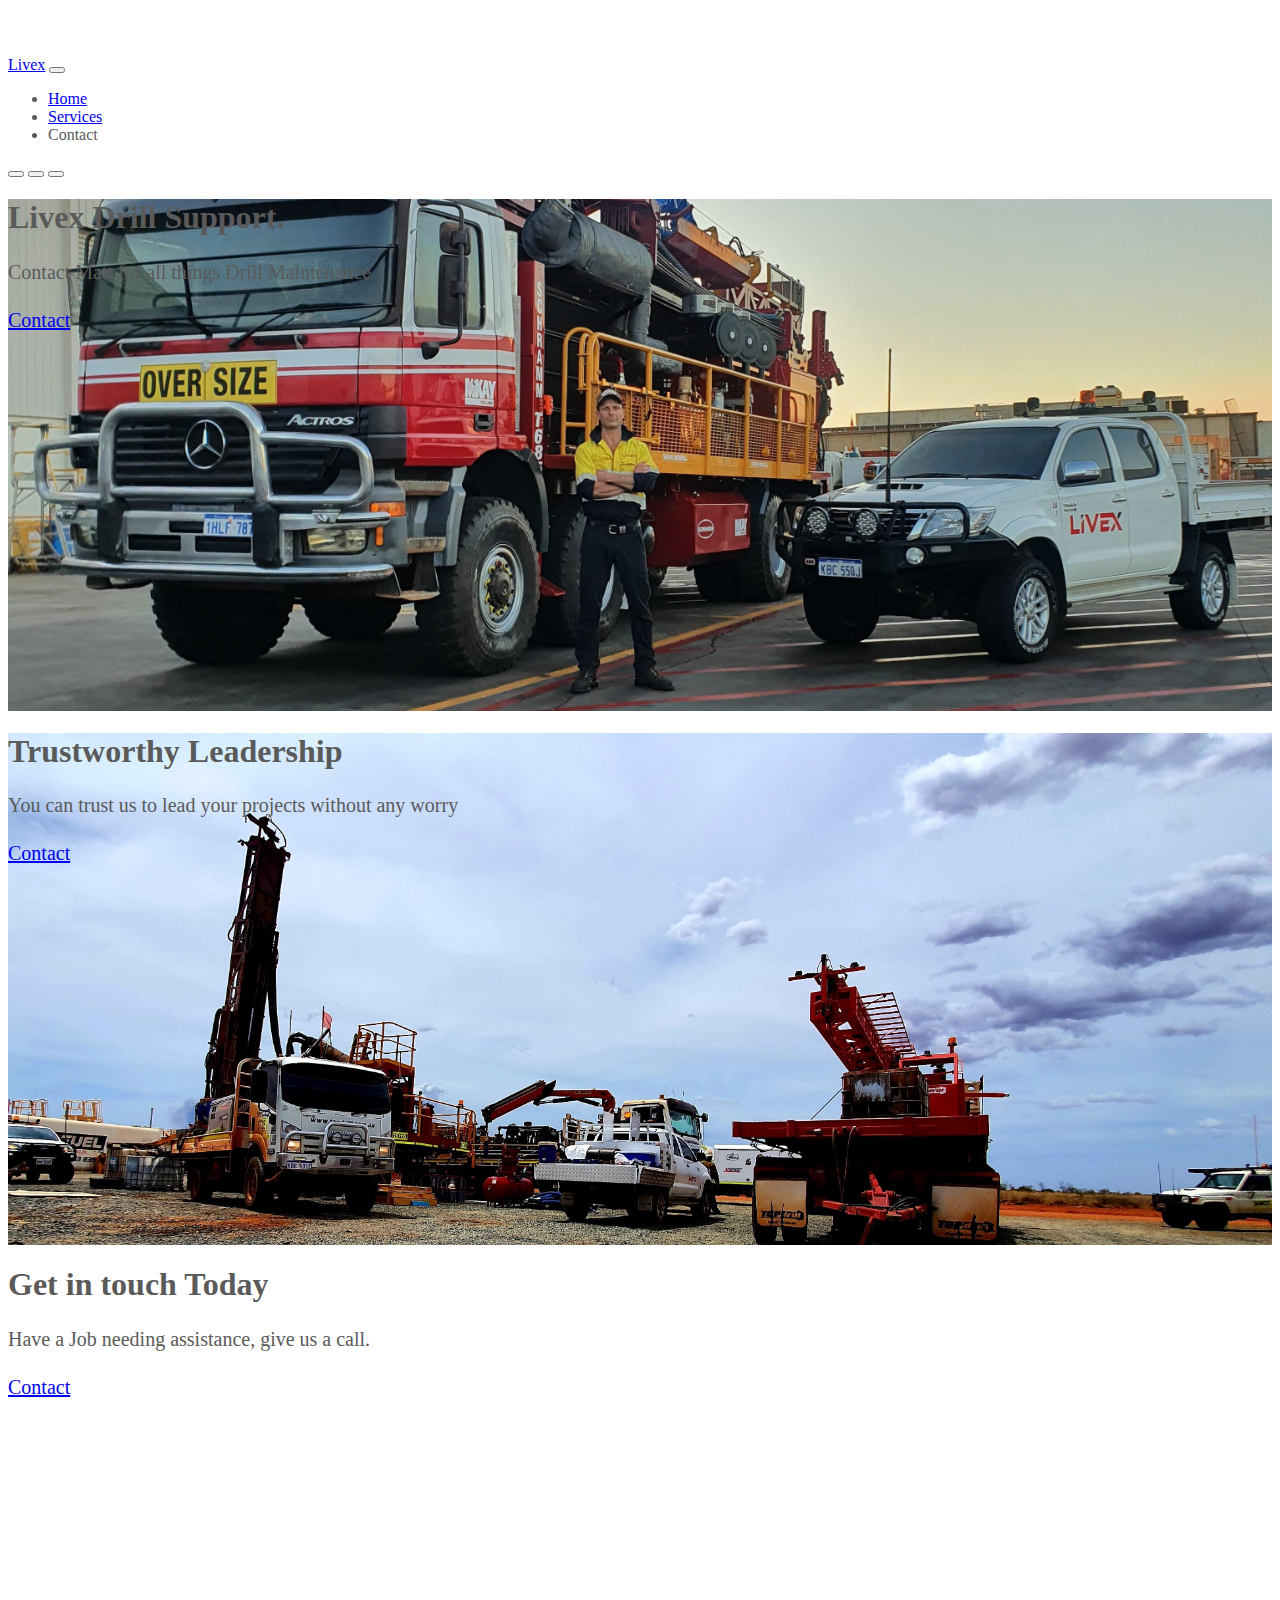
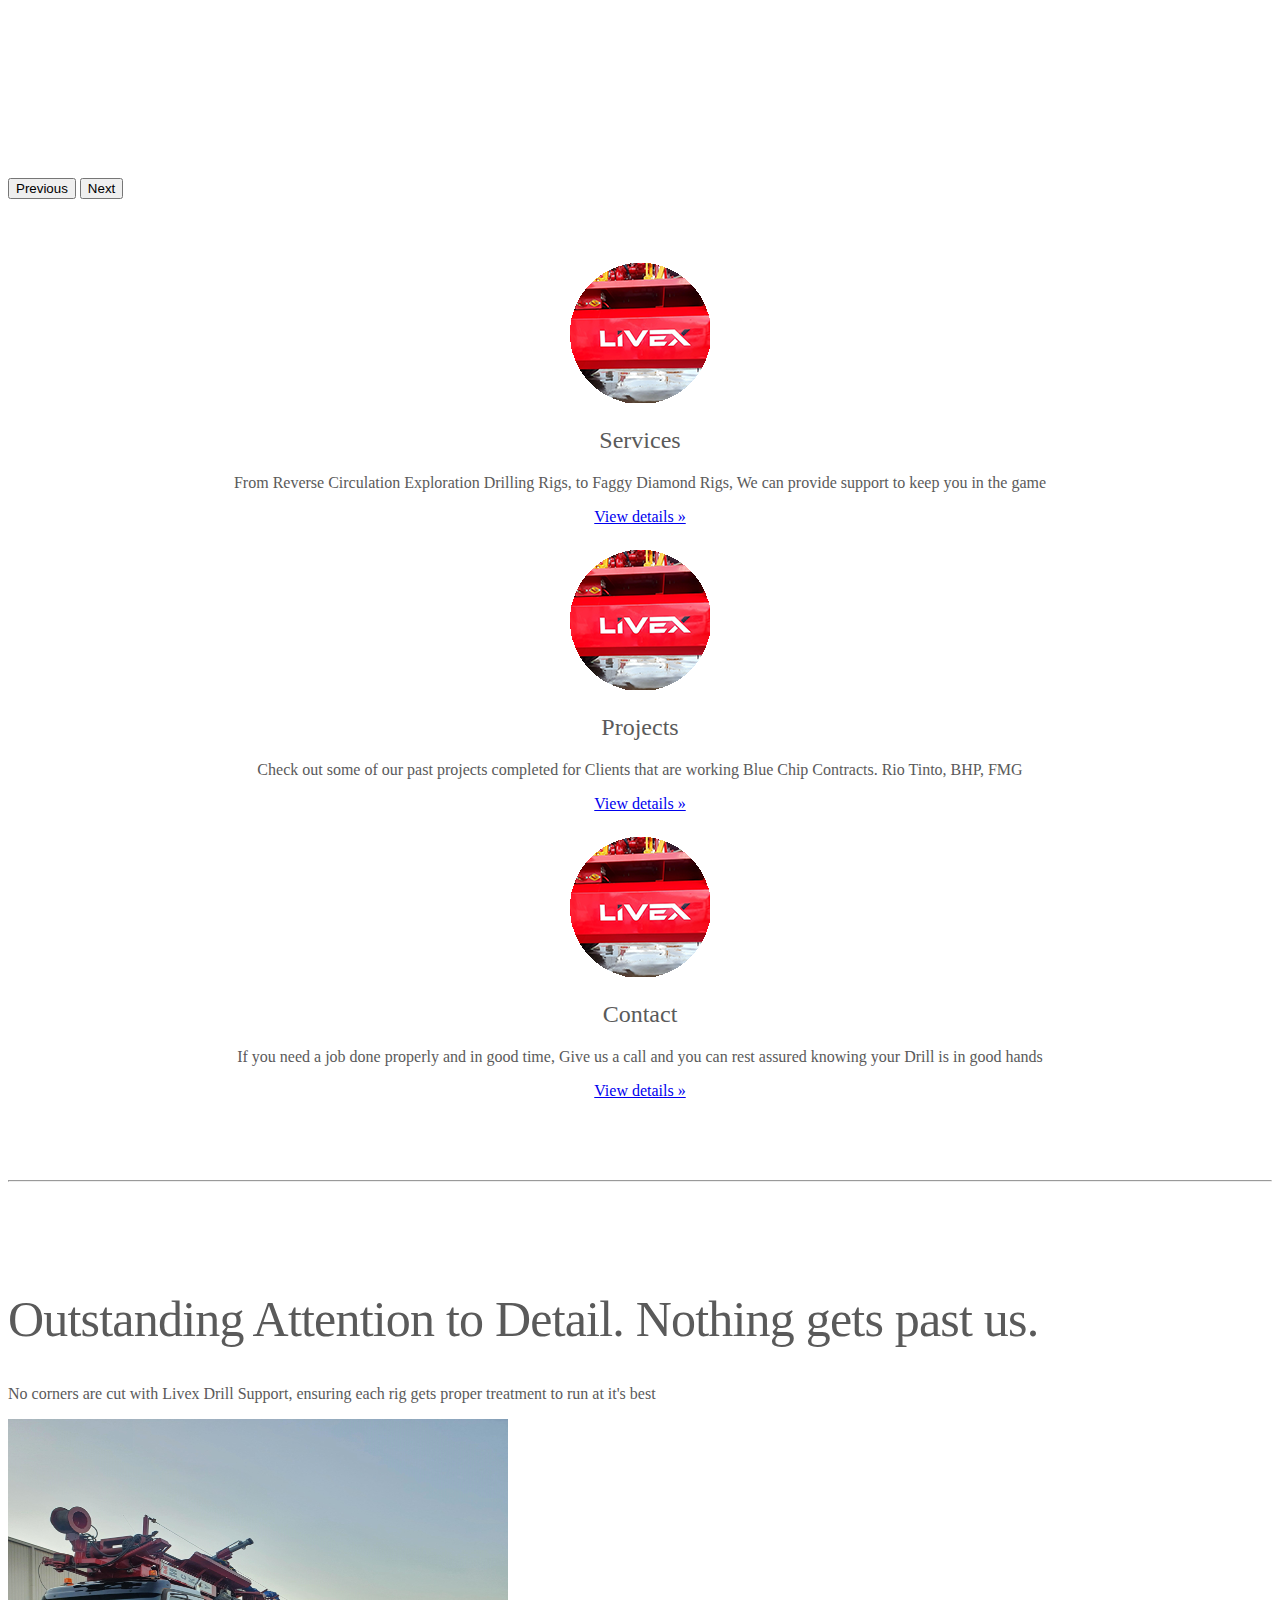
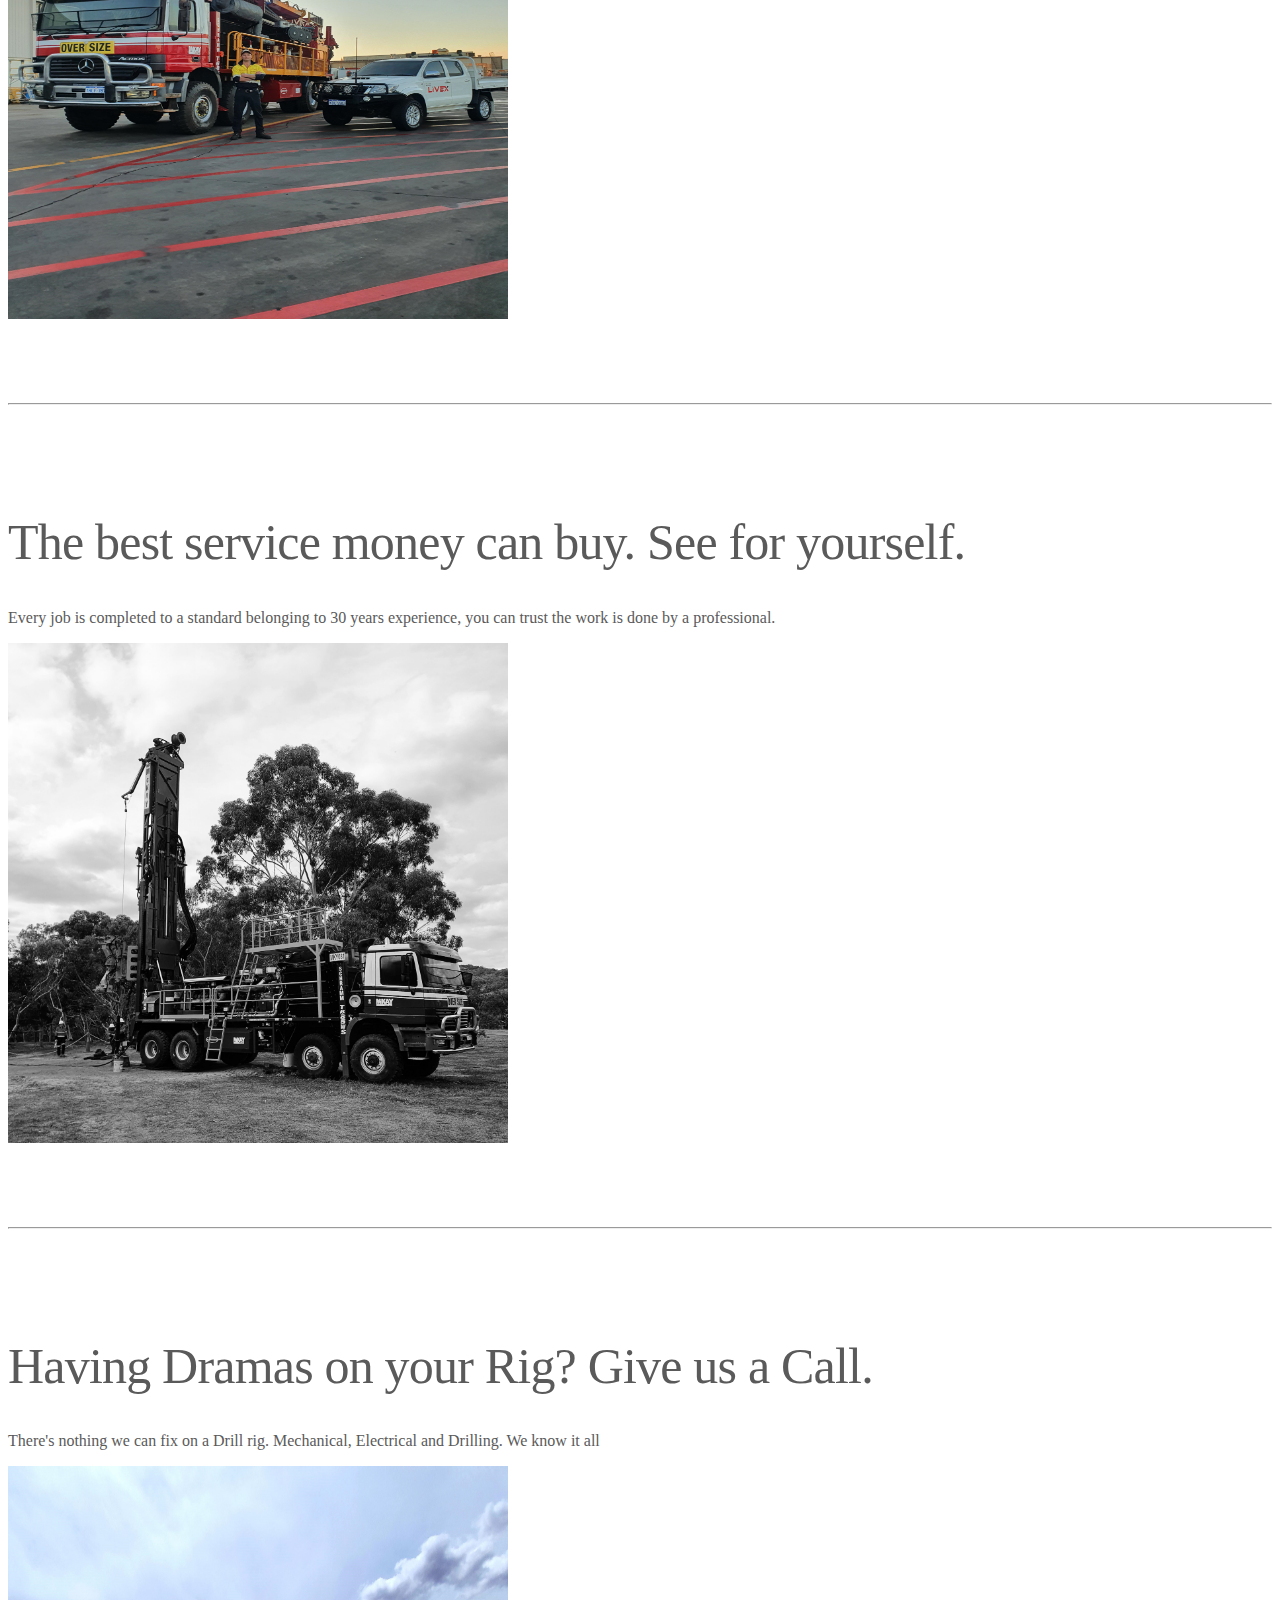
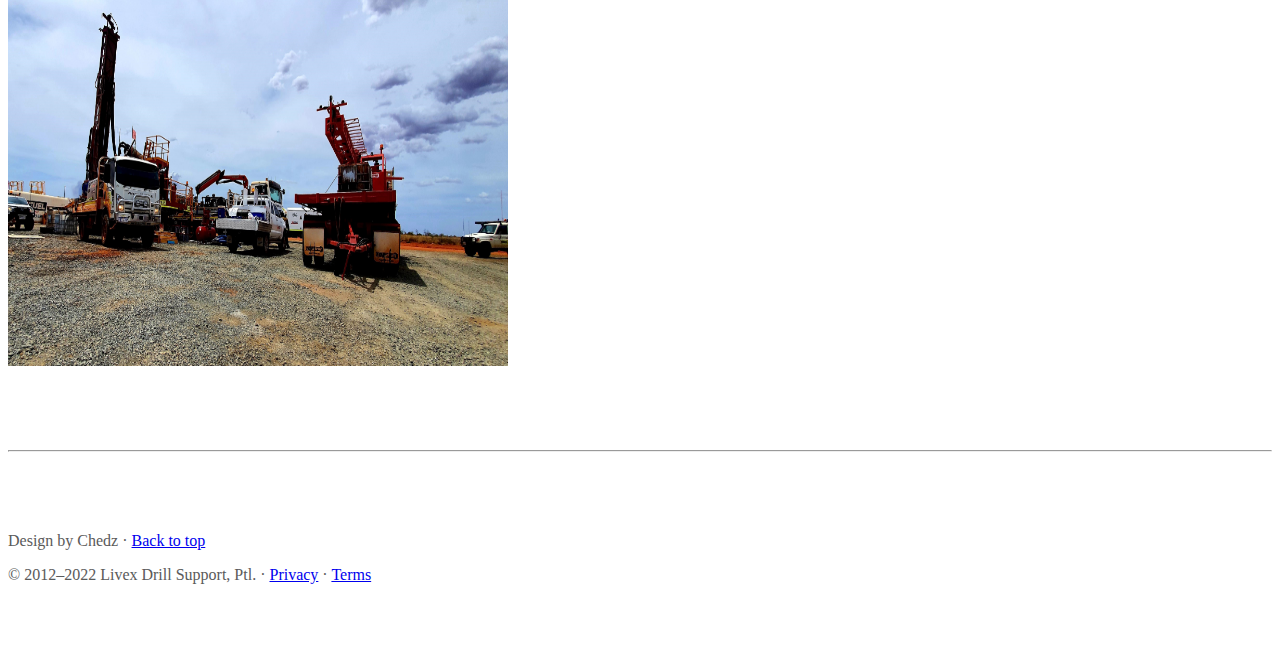
==== index.html @ a2aacaa4 "deploy to heroku" ====
<!doctype html>
<html lang="en">
  <head>
    <meta charset="utf-8">
    <meta name="viewport" content="width=device-width, initial-scale=1">
    <meta name="description" content="">
    <meta name="author" content="Mark Otto, Jacob Thornton, and Bootstrap contributors">
    <meta name="generator" content="Hugo 0.88.1">
    <title>Carousel Template · Bootstrap v5.1</title>

    <link rel="canonical" href="https://getbootstrap.com/docs/5.1/examples/carousel/">

    

    <!-- Bootstrap core CSS -->
<link href="./assets/dist/css/bootstrap.min.css" rel="stylesheet">

    <style>
      .bd-placeholder-img {
        font-size: 1.125rem;
        text-anchor: middle;
        -webkit-user-select: none;
        -moz-user-select: none;
        user-select: none;
      }

      @media (min-width: 768px) {
        .bd-placeholder-img-lg {
          font-size: 3.5rem;
        }
      }
    </style>

    
    <!-- Custom styles for this template -->
    <link href="carousel.css" rel="stylesheet">
  </head>
  <body>
    
<header>
  <nav class="navbar navbar-expand-md navbar-dark fixed-top bg-dark">
    <div class="container-fluid">
      <a class="navbar-brand" href="#">Livex</a>
      <button class="navbar-toggler" type="button" data-bs-toggle="collapse" data-bs-target="#navbarCollapse" aria-controls="navbarCollapse" aria-expanded="false" aria-label="Toggle navigation">
        <span class="navbar-toggler-icon"></span>
      </button>
      <div class="collapse navbar-collapse" id="navbarCollapse">
        <ul class="navbar-nav me-auto mb-2 mb-md-0">
          <li class="nav-item">
            <a class="nav-link active" aria-current="page" href="#">Home</a>
          </li>
          <li class="nav-item">
            <a class="nav-link" href="#">Services</a>
          </li>
          <li class="nav-item">
            <a class="nav-link disabled">Contact</a>
          </li>
        </ul>
        <!-- <form class="d-flex">
          <input class="form-control me-2" type="search" placeholder="Search" aria-label="Search">
          <button class="btn btn-outline-success" type="submit">Search</button>
        </form> -->
      </div>
    </div>
  </nav>
</header>

<main>

  <div id="myCarousel" class="carousel slide" data-bs-ride="carousel">
    <div class="carousel-indicators">
      <button type="button" data-bs-target="#myCarousel" data-bs-slide-to="0" class="active" aria-current="true" aria-label="Slide 1"></button>
      <button type="button" data-bs-target="#myCarousel" data-bs-slide-to="1" aria-label="Slide 2"></button>
      <button type="button" data-bs-target="#myCarousel" data-bs-slide-to="2" aria-label="Slide 3"></button>
    </div>
    <div class="carousel-inner">
      <div class="carousel-item active firstSlideImg">
        <!-- <svg class="bd-placeholder-img" width="100%" height="100%" xmlns="http://www.w3.org/2000/svg" aria-hidden="true" preserveAspectRatio="xMidYMid slice" focusable="false"><rect width="100%" height="100%" fill="#777"/></svg> -->

        <div class="container">
          <div class="carousel-caption text-start">
            <h1 class="backdropText">Livex Drill Support.</h1>
            <p>Contact Matt for all things Drill Maintenance</p>
            <p><a class="btn btn-lg btn-primary" href="#">Contact</a></p>
          </div>
        </div>
      </div>
      <div class="carousel-item secondSlideImg">
        <!-- <svg class="bd-placeholder-img" width="100%" height="100%" xmlns="http://www.w3.org/2000/svg" aria-hidden="true" preserveAspectRatio="xMidYMid slice" focusable="false"><rect width="100%" height="100%" fill="#777"/></svg> -->
        <!-- <div class="secondSlideImg"></div> -->
        <div class="container">
          <div class="carousel-caption">
            <h1>Trustworthy Leadership</h1>
            <p>You can trust us to lead your projects without any worry</p>
            <p><a class="btn btn-lg btn-primary" href="#">Contact</a></p>
          </div>
        </div>
      </div>
      <div class="carousel-item thirdSlideImg">
        <!-- <svg class="bd-placeholder-img" width="100%" height="100%" xmlns="http://www.w3.org/2000/svg" aria-hidden="true" preserveAspectRatio="xMidYMid slice" focusable="false"><rect width="100%" height="100%" fill="#777"/></svg> -->

        <div class="container">
          <div class="carousel-caption text-end">
            <h1>Get in touch Today</h1>
            <p>Have a Job needing assistance, give us a call.</p>
            <p><a class="btn btn-lg btn-primary" href="#">Contact</a></p>
          </div>
        </div>
      </div>
    </div>
    <button class="carousel-control-prev" type="button" data-bs-target="#myCarousel" data-bs-slide="prev">
      <span class="carousel-control-prev-icon" aria-hidden="true"></span>
      <span class="visually-hidden">Previous</span>
    </button>
    <button class="carousel-control-next" type="button" data-bs-target="#myCarousel" data-bs-slide="next">
      <span class="carousel-control-next-icon" aria-hidden="true"></span>
      <span class="visually-hidden">Next</span>
    </button>
  </div>


  <!-- Marketing messaging and featurettes
  ================================================== -->
  <!-- Wrap the rest of the page in another container to center all the content. -->

  <div class="container marketing">

    <!-- Three columns of text below the carousel -->
    <div class="row">
      <div class="col-lg-4">
        <!-- <svg class="bd-placeholder-img rounded-circle" width="140" height="140" xmlns="http://www.w3.org/2000/svg" role="img" aria-label="Placeholder: 140x140" preserveAspectRatio="xMidYMid slice" focusable="false"><title>Placeholder</title><rect width="100%" height="100%" fill="#777"/><text x="50%" y="50%" fill="#777" dy=".3em">140x140</text></svg> -->
        <img src="../Assets/tankCirc.png" width="140" height="140">

        <h2>Services</h2>
        <p>From Reverse Circulation Exploration Drilling Rigs, to Faggy Diamond Rigs, We can provide support to keep you in the game</p>
        <p><a class="btn btn-secondary" href="#">View details &raquo;</a></p>
      </div><!-- /.col-lg-4 -->
      <div class="col-lg-4">
        <!-- <svg class="bd-placeholder-img rounded-circle" width="140" height="140" xmlns="http://www.w3.org/2000/svg" role="img" aria-label="Placeholder: 140x140" preserveAspectRatio="xMidYMid slice" focusable="false"><title>Placeholder</title><rect width="100%" height="100%" fill="#777"/><text x="50%" y="50%" fill="#777" dy=".3em">140x140</text></svg> -->
        <!-- <img src="../Assets/Livex one.jpg" width="140" height="140"> -->
        <img src="../Assets/tankCirc.png" width="140" height="140">
        <!-- <img src="../Assets/Livex one.jpg" width="140" height="140"> -->

        <h2>Projects</h2>
        <p>Check out some of our past projects completed for Clients that are working Blue Chip Contracts. Rio Tinto, BHP, FMG</p>
        <p><a class="btn btn-secondary" href="#">View details &raquo;</a></p>
      </div><!-- /.col-lg-4 -->
      <div class="col-lg-4">
        <!-- <svg class="bd-placeholder-img rounded-circle" width="140" height="140" xmlns="http://www.w3.org/2000/svg" role="img" aria-label="Placeholder: 140x140" preserveAspectRatio="xMidYMid slice" focusable="false"><title>Placeholder</title><rect width="100%" height="100%" fill="#777"/><text x="50%" y="50%" fill="#777" dy=".3em">140x140</text></svg> -->
        <img src="../Assets/tankCirc.png" width="140" height="140">

        <h2>Contact</h2>
        <p>If you need a job done properly and in good time, Give us a call and you can rest assured knowing your Drill is in good hands</p>
        <p><a class="btn btn-secondary" href="#">View details &raquo;</a></p>
      </div><!-- /.col-lg-4 -->
    </div><!-- /.row -->


    <!-- START THE FEATURETTES -->

    <hr class="featurette-divider">

    <div class="row featurette">
      <div class="col-md-7">
        <h2 class="featurette-heading">Outstanding Attention to Detail. <span class="text-muted">Nothing gets past us.</span></h2>
        <p class="lead">No corners are cut with Livex Drill Support, ensuring each rig gets proper treatment to run at it's best</p>
      </div>
      <div class="col-md-5">
        <!-- <svg class="bd-placeholder-img bd-placeholder-img-lg featurette-image img-fluid mx-auto" width="500" height="500" xmlns="http://www.w3.org/2000/svg" role="img" aria-label="Placeholder: 500x500" preserveAspectRatio="xMidYMid slice" focusable="false"><title>Placeholder</title><rect width="100%" height="100%" fill="#eee"/><text x="50%" y="50%" fill="#aaa" dy=".3em">500x500</text></svg> -->
        <img src="../Assets/Livex seven.jpg" width="500" height="500">

      </div>
    </div>

    <hr class="featurette-divider">

    <div class="row featurette">
      <div class="col-md-7 order-md-2">
        <h2 class="featurette-heading">The best service money can buy. <span class="text-muted">See for yourself.</span></h2>
        <p class="lead">Every job is completed to a standard belonging to 30 years experience, you can trust the work is done by a professional.</p>
      </div>
      <div class="col-md-5 order-md-1">
        <!-- <svg class="bd-placeholder-img bd-placeholder-img-lg featurette-image img-fluid mx-auto" width="500" height="500" xmlns="http://www.w3.org/2000/svg" role="img" aria-label="Placeholder: 500x500" preserveAspectRatio="xMidYMid slice" focusable="false"><title>Placeholder</title><rect width="100%" height="100%" fill="#eee"/><text x="50%" y="50%" fill="#aaa" dy=".3em">500x500</text></svg> -->
        <img src="../Assets/Livex six.jpg" width="500" height="500">

      </div>
    </div>

    <hr class="featurette-divider">

    <div class="row featurette">
      <div class="col-md-7">
        <h2 class="featurette-heading">Having Dramas on your Rig? <span class="text-muted">Give us a Call.</span></h2>
        <p class="lead">There's nothing we can fix on a Drill rig. Mechanical, Electrical and Drilling. We know it all</p>
      </div>
      <div class="col-md-5">
        <!-- <svg class="bd-placeholder-img bd-placeholder-img-lg featurette-image img-fluid mx-auto" width="500" height="500" xmlns="http://www.w3.org/2000/svg" role="img" aria-label="Placeholder: 500x500" preserveAspectRatio="xMidYMid slice" focusable="false"><title>Placeholder</title><rect width="100%" height="100%" fill="#eee"/><text x="50%" y="50%" fill="#aaa" dy=".3em">500x500</text></svg> -->
        <img src="../Assets/Livex three.jpg" width="500" height="500">

      </div>
    </div>

    <hr class="featurette-divider">

    <!-- /END THE FEATURETTES -->

  </div><!-- /.container -->


  <!-- FOOTER -->
  <footer class="container">
    <p class="float-end">Design by Chedz &middot; <a href="#">Back to top</a></p>
    <p>&copy; 2012–2022 Livex Drill Support, Ptl. &middot; <a href="#">Privacy</a> &middot; <a href="#">Terms</a></p>
  </footer>
</main>


    <script src="../assets/dist/js/bootstrap.bundle.min.js"></script>

      
  </body>
</html>
---- carousel.css ----
/* GLOBAL STYLES
-------------------------------------------------- */
/* Padding below the footer and lighter body text */

body {
  padding-top: 3rem;
  padding-bottom: 3rem;
  color: #5a5a5a;
}


/* CUSTOMIZE THE CAROUSEL
-------------------------------------------------- */

/* Carousel base class */
.carousel {
  margin-bottom: 4rem;
}
/* Since positioning the image, we need to help out the caption */
.carousel-caption {
  bottom: 3rem;
  z-index: 10;
}

/* Declare heights because of positioning of img element */
.carousel-item {
  height: 32rem;
}
.carousel-item > img {
  position: absolute;
  top: 0;
  left: 0;
  min-width: 100%;
  height: 32rem;
}


/* MARKETING CONTENT
-------------------------------------------------- */

/* Center align the text within the three columns below the carousel */
.marketing .col-lg-4 {
  margin-bottom: 1.5rem;
  text-align: center;
}
.marketing h2 {
  font-weight: 400;
}
/* rtl:begin:ignore */
.marketing .col-lg-4 p {
  margin-right: .75rem;
  margin-left: .75rem;
}
/* rtl:end:ignore */


/* Featurettes
------------------------- */

.featurette-divider {
  margin: 5rem 0; /* Space out the Bootstrap <hr> more */
}

/* Thin out the marketing headings */
.featurette-heading {
  font-weight: 300;
  line-height: 1;
  /* rtl:remove */
  letter-spacing: -.05rem;
}






.firstSlideImg {
  background: url(../Assets/Livex\ seven.jpg) no-repeat center center; 
  -webkit-background-size: cover;
  -moz-background-size: cover;
  -o-background-size: cover;
  background-size: cover;
}

.secondSlideImg {
  background: url(../Assets/Livex\ three.jpg) no-repeat center center; 
  -webkit-background-size: cover;
  -moz-background-size: cover;
  -o-background-size: cover;
  background-size: cover;
}

.thirdSlideImg {
  background: url(../Assets/Livex\ four.jpg) no-repeat center center; 
  -webkit-background-size: cover;
  -moz-background-size: cover;
  -o-background-size: cover;
  background-size: cover;
}



.backdropText{
  text-shadow : horizontal-shadow vertical-shadow blur black;
}






/* RESPONSIVE CSS
-------------------------------------------------- */

@media (min-width: 40em) {
  /* Bump up size of carousel content */
  .carousel-caption p {
    margin-bottom: 1.25rem;
    font-size: 1.25rem;
    line-height: 1.4;
  }

  .featurette-heading {
    font-size: 50px;
  }
}

@media (min-width: 62em) {
  .featurette-heading {
    margin-top: 7rem;
  }
}
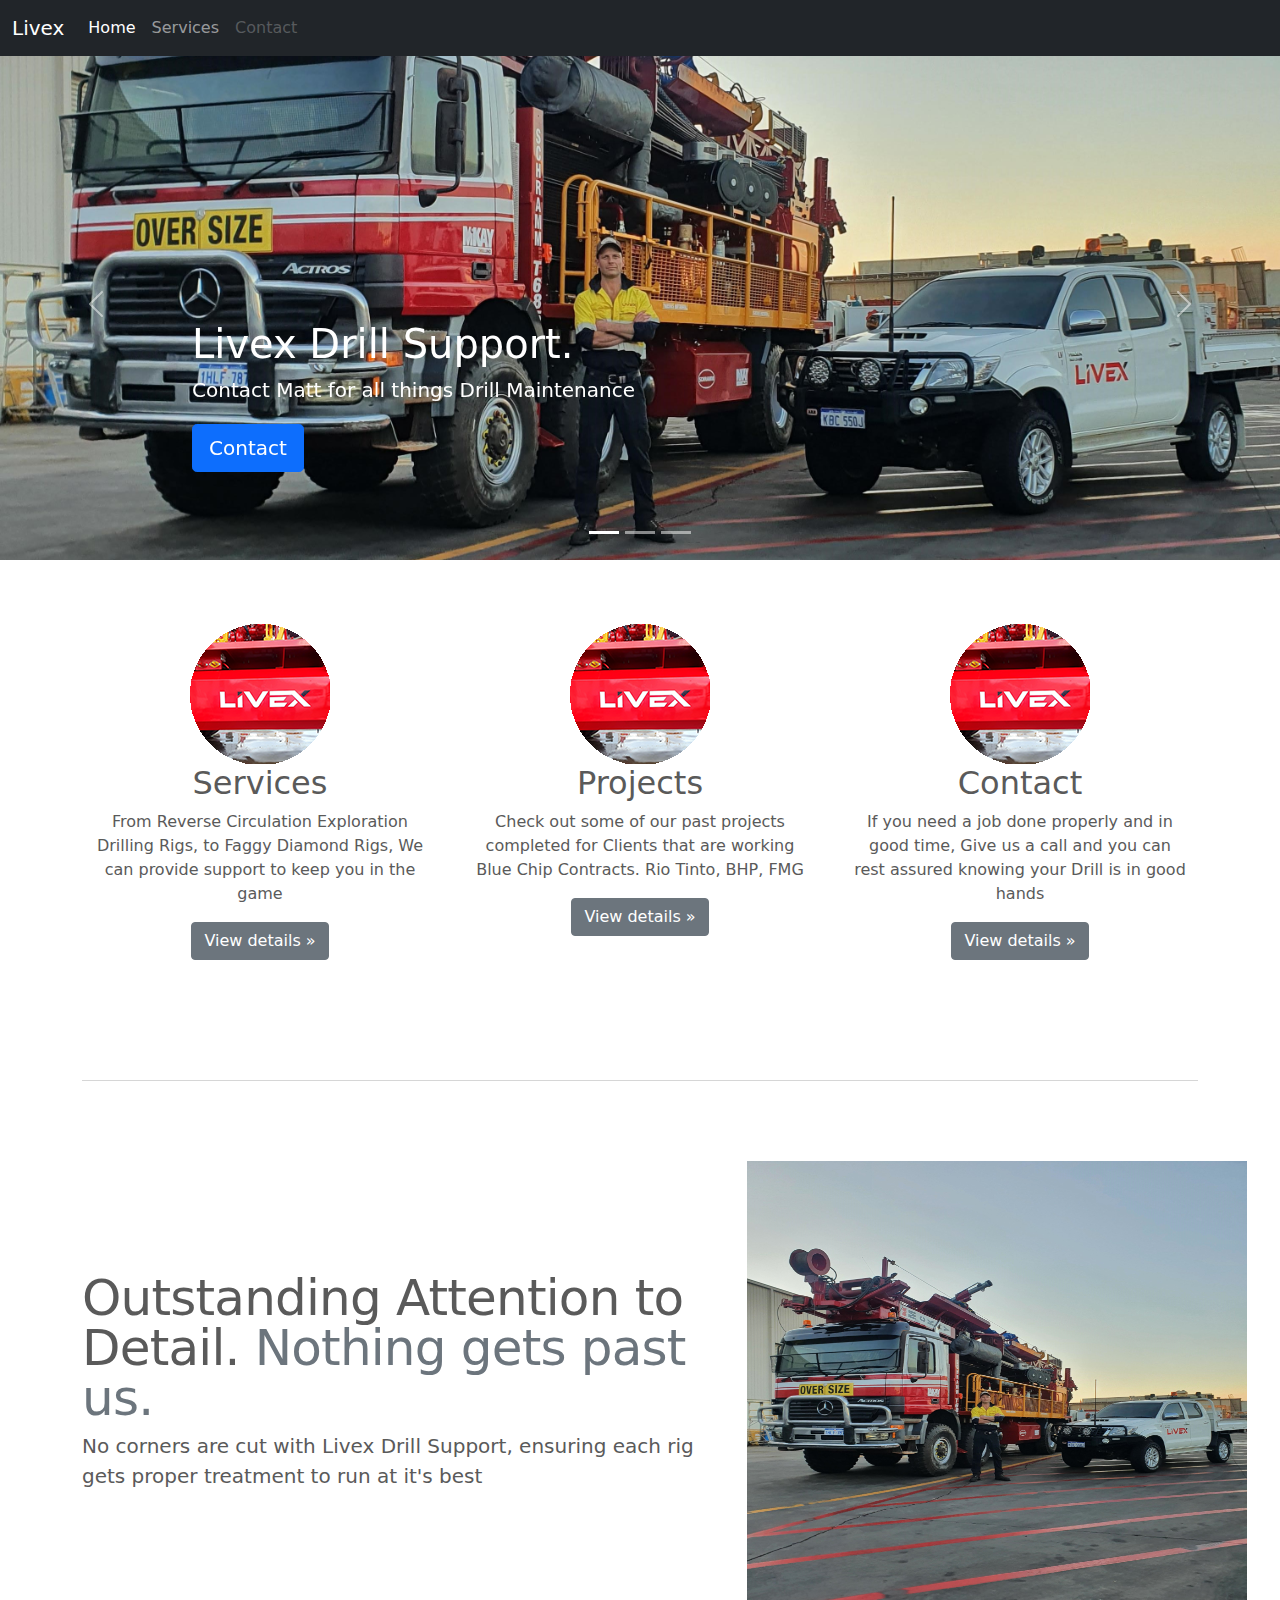
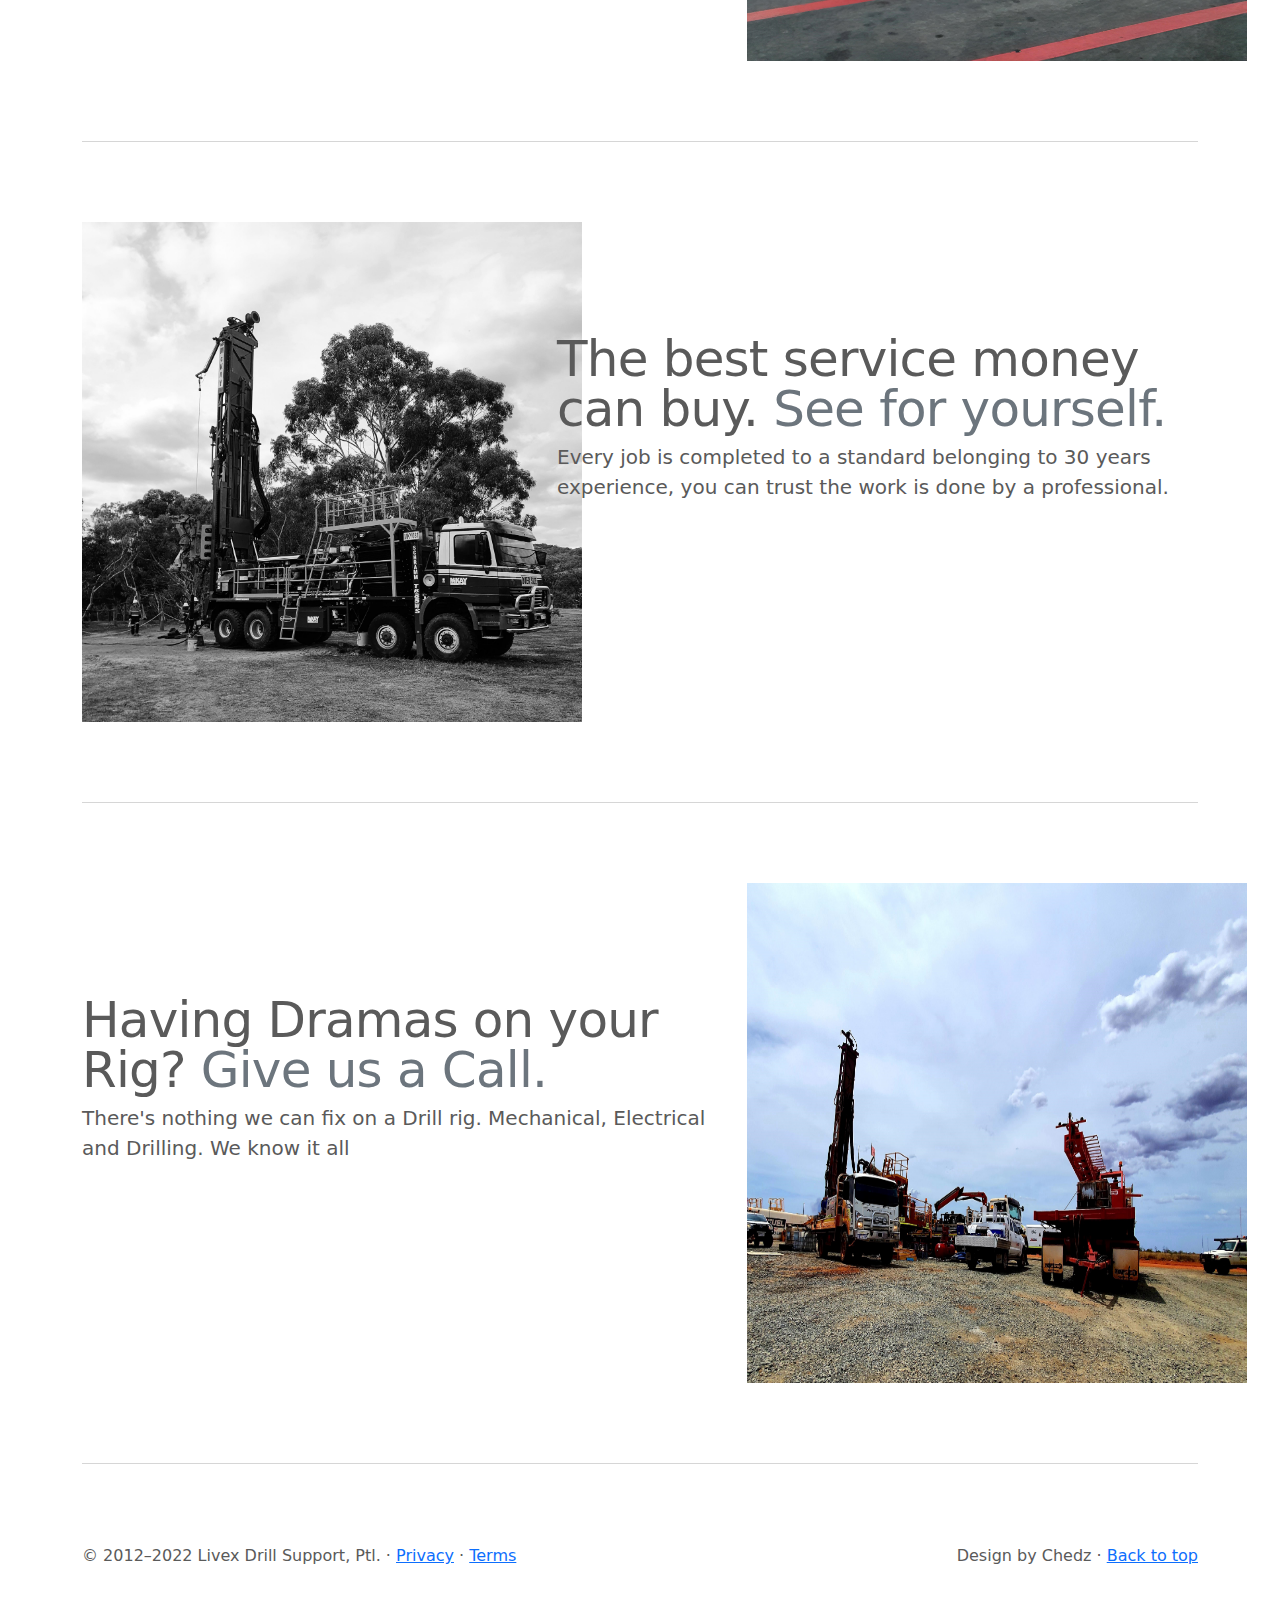
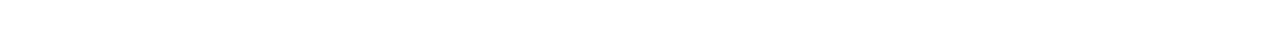
==== commit d83476b8: "Bootstrap link attempt" ====
--- a/index.html
+++ b/index.html
@@ -13,7 +13,7 @@
     
 
     <!-- Bootstrap core CSS -->
-<link href="./assets/dist/css/bootstrap.min.css" rel="stylesheet">
+<link href="./dist/css/bootstrap.min.css" rel="stylesheet">
 
     <style>
       .bd-placeholder-img {
@@ -215,7 +215,7 @@
 </main>
 
 
-    <script src="../assets/dist/js/bootstrap.bundle.min.js"></script>
+    <script src="./dist/js/bootstrap.bundle.min.js"></script>
 
       
   </body>
